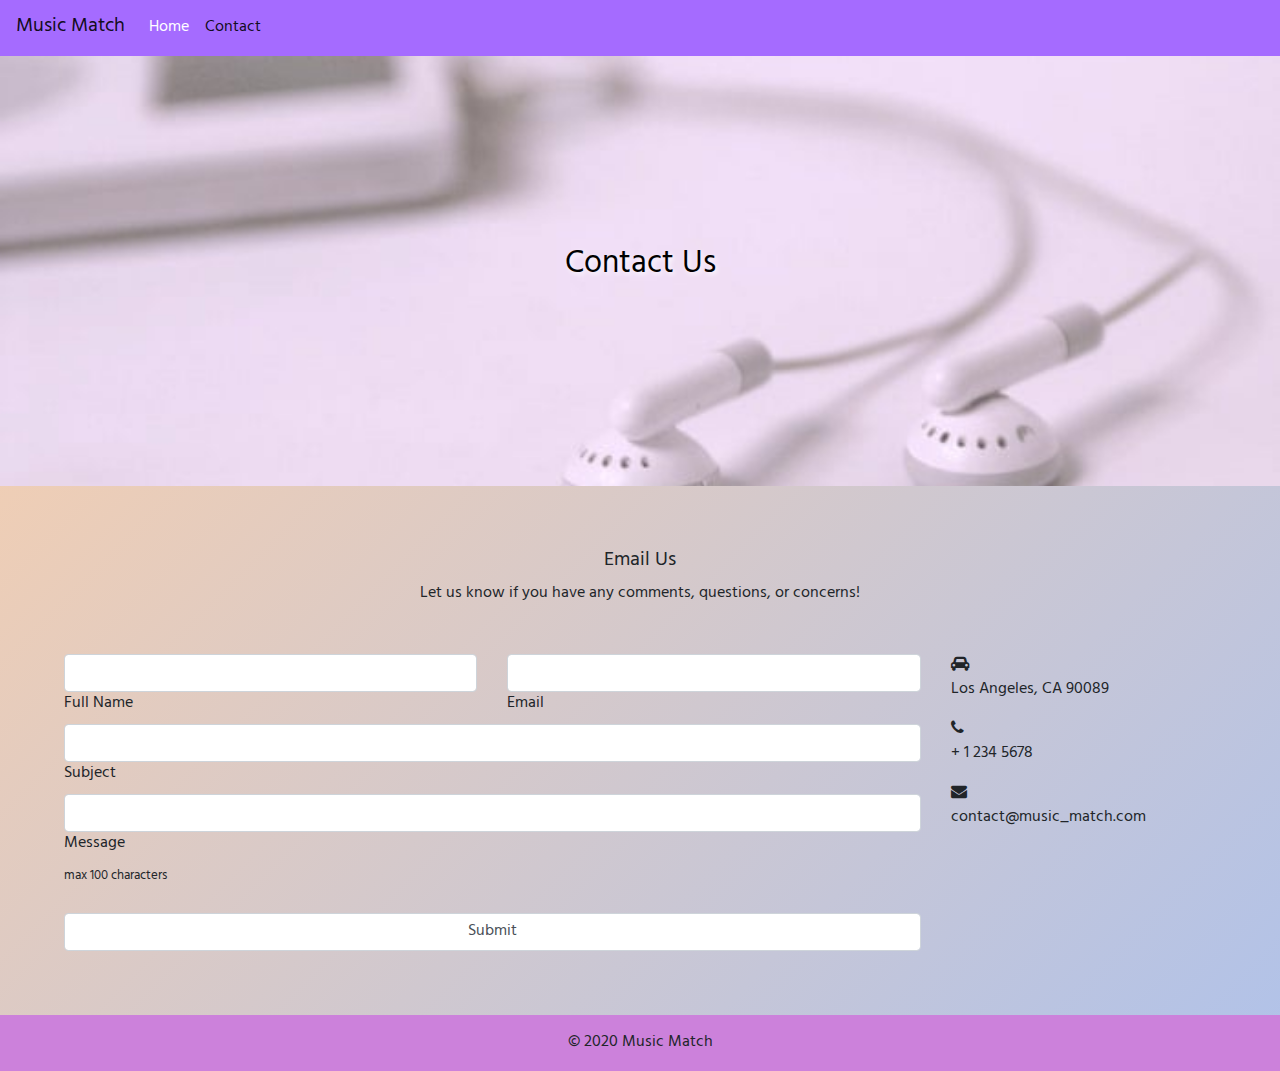
==== contact.html @ 12a33c71 "ok" ====
<!DOCTYPE html>
<html lang = "en">
<head>

	<meta charset="utf-8">
    <meta name="viewport" content="width=device-width, initial-scale=1, shrink-to-fit=no">

	<link rel="stylesheet" href="https://stackpath.bootstrapcdn.com/bootstrap/4.3.1/css/bootstrap.min.css" integrity="sha384-ggOyR0iXCbMQv3Xipma34MD+dH/1fQ784/j6cY/iJTQUOhcWr7x9JvoRxT2MZw1T" crossorigin="anonymous">
	<link rel="stylesheet" href="https://cdnjs.cloudflare.com/ajax/libs/font-awesome/4.7.0/css/font-awesome.min.css">
	<link rel="stylesheet" type="text/css" href="style1.css">


	<title>Contact Us</title>

</head>
<body>

	<nav class="navbar navbar-expand-md navbar-light">
	  <a class="navbar-brand" href="home.html">Music Match</a>
	  <button class="navbar-toggler" type="button" data-toggle="collapse" data-target="#navbarSupportedContent" aria-controls="navbarSupportedContent" aria-expanded="false" aria-label="Toggle navigation">
	    <span class="navbar-toggler-icon"></span>
	  </button>

	   <div class="collapse navbar-collapse" id="navbarSupportedContent">
        <ul id = "nav" class="navbar-nav mr-auto">
          <li class="nav-item">
            <a class="nav-link" onclick="link('home.html')">Home <span class="sr-only">(current)</span></a>
          </li>
          <li class="nav-item active">
            <a id = "con" class="nav-link"  onclick="link('contact.html')">Contact</a>
          </li>
        <li id = "hid" style = "visibility: hidden;" class="nav-item">
        	<a class="nav-link" onclick="link('t.html')">Your Stats</a>
        </li>
        </ul>
      </div>
	</nav>

	<div id = "header">
		<h2>Contact Us</h2>
	</div>

<div id = "contact">
	<h5 class = "text-center">Email Us</h5>

	    <p class="text-center w-responsive mx-auto mb-5"> Let us know if you have any comments, questions, or concerns! </p>

	    <div class="row">
	        <div class="col-md-9 mb-md-0 mb-5">
	            <form id="contact-form" name="contact-form" action = "confirm.php" method = "POST" >

	                <div class="row">

	                    <!--Grid column-->
	                    <div class="col-md-6">
	                        <div class="md-form mb-0">
	                            <input type="text" id="name" name="name" class="form-control" required>
	                            <label for="name" class="">Full Name</label>
	                
	                        </div>
	                    </div>
	                    <div class="col-md-6">
	                        <div class="md-form mb-0">
	                            <input type="email" id="email" name="email" class="form-control" required >
	                            <label for="email" class="">Email</label>
	                        </div>
	                    </div>
	                    <!--Grid column-->

	                </div>
	                <!--Grid row-->

	                <!--Grid row-->
	                <div class="row">
	                    <div class="col-md-12">
	                        <div class="md-form mb-0">
	                            <input type="text" id="subject" name="subject" class="form-control" required>
	                            <label for="subject" class="">Subject</label>
	                        </div>
	                    </div>
	                </div>
	                <!--Grid row-->

	                <!--Grid row-->
	                <div class="row">

	                    <!--Grid column-->
	                    <div class="col-md-12">

	                        <div class="md-form">
	                            <input type="text" id="message" name="message" class="form-control" required>
	                            <label for="message">Message</label>
	                            <small id="message-help" class="form-text"> max 100 characters</small>
	                        </div>

	                    </div>
	                </div>
	                <!--Grid row-->

	                <input type="submit" id="submit" name="submit" class="form-control">

	            </form>

	        </div>
	        <!--Grid column-->

	        <!--Grid column-->
	        <div class="col-md-3 text-center">
	            <ul class="list-unstyled mb-0">
	                <li><i class="fa fa-car"></i>
	                    <p>Los Angeles, CA 90089</p>
	                </li>

	                <li><i class="fa fa-phone "></i>
	                    <p>+ 1 234 5678</p>
	                </li>

	                <li><i class="fa fa-envelope"></i>
	                    <p>contact@music_match.com</p>
	                </li>
	            </ul>
	        </div>

	    </div>
</div>


	<footer class="page-footer font-small">
	  <div class="footer-copyright text-center py-3">© 2020 Music Match</div>
	</footer>


	<script src="https://code.jquery.com/jquery-3.3.1.slim.min.js" integrity="sha384-q8i/X+965DzO0rT7abK41JStQIAqVgRVzpbzo5smXKp4YfRvH+8abtTE1Pi6jizo" crossorigin="anonymous"></script>
<script src="https://cdnjs.cloudflare.com/ajax/libs/popper.js/1.14.7/umd/popper.min.js" integrity="sha384-UO2eT0CpHqdSJQ6hJty5KVphtPhzWj9WO1clHTMGa3JDZwrnQq4sF86dIHNDz0W1" crossorigin="anonymous"></script>
<script src="https://stackpath.bootstrapcdn.com/bootstrap/4.3.1/js/bootstrap.min.js" integrity="sha384-JjSmVgyd0p3pXB1rRibZUAYoIIy6OrQ6VrjIEaFf/nJGzIxFDsf4x0xIM+B07jRM" crossorigin="anonymous"></script>

<script>
 

		const z = function(e) {
		  if (e.target.value.length > 100 || e.target.value.length == 0){
		  	 e.target.className += " is-invalid";
		  	 document.querySelector('#message-help').style.color = "red";
		  }
		  else {
			 e.target.classList.remove("is-invalid");
		  	 document.querySelector('#message-help').style.color = "black";
		  }

		}

		document.querySelector('#message').addEventListener('input', z); 
	</script>
<script src = "mainc.js"></script>

</body>
</html>
---- style1.css ----
@font-face {
  font-family: "g";
  src: url("h.ttf");
}


.delete{
  background-color: white;
  border-radius: 6px;
  width: 90%;
  text-align: center;
  margin: 1%;
  visibility: hidden;
}

.like{
  background-color: pink;
  border-radius: 6px;
  width: 90%;
  text-align: center;
  margin: 1%;
}

body{
  font-family: g;
  margin: 0;
  width: 100%;
  background: linear-gradient(-45deg, #c4dbff, #d9adff, #96bdff, #ffd1a8);
  background-size: 400% 400%;
  animation: gradient 15s ease infinite;
}

@keyframes gradient {
  0% {
    background-position: 0% 50%;
  }
  50% {
    background-position: 100% 50%;
  }
  100% {
    background-position: 0% 50%;
  }

}

.res{
  text-align: center;
  padding:10%;
}

#rank{
  width: 50%;
  padding: 2%;
  margin-right: auto;
  margin-left: auto;
  display: block;
}


.palette-color{
  padding: 1%;
  width: 90%;
  margin-right: auto;
  margin-left: auto;
  display: block;
}

#p{
  width: 90%; margin-left: auto; margin-right: auto; display: block;
}

.i{
  display: block; margin-left: auto; margin-right: auto; width: 90%;
}


#header {
  padding: 15%;
  text-align: center;
  background-image: url("ear.jpg");
  background-size: cover;
  background-position: center;
  font-size: 35px;
  color: black;
  text-shadow: 2px 2px 5px white;
}

.is-invalid {
  color: red;
}

small{
  margin-bottom: 3%;
}

h2{
  text-align: center;
}

h4{
  text-align: center;
}

h3{
   animation: move 10s ease infinite;
}

@keyframes move {
  0% {
    color: darkBlue;
    text-shadow: 2px 2px 5px pink;
  }
  50% {
    color: darkPurple;
    text-shadow: 5px 5px 10px skyBlue;
  }
  100% {
    color: darkBlue;
    text-shadow: 2px 2px 5px white;
  }

}

#contact, #search{
  margin: 5%;
}

p{
  text-align: left;
}

ul{
  text-align: left;
}

img{
  padding: 1%;
}

.col-md{
  padding: 2%;
  text-align: center;
}

.col-md-8{
  padding: 2%;
  text-align: center;
}

.page-footer{
  background-color: #cc81db;
}

.navbar{
  background-color: #a56bff;
}

.navbar-light .navbar-nav .nav-link {
  color: white;
}

.navbar-light .navbar-nav .nav-link:hover {
  color: #003300;
}

#header p{
  font-size: 20px;
  text-shadow: 1px 1px black;
}


@media (min-width: 768px){
   img{
    padding: 3%;
   }

   .row2{
    flex-direction: row-reverse;
   }
}
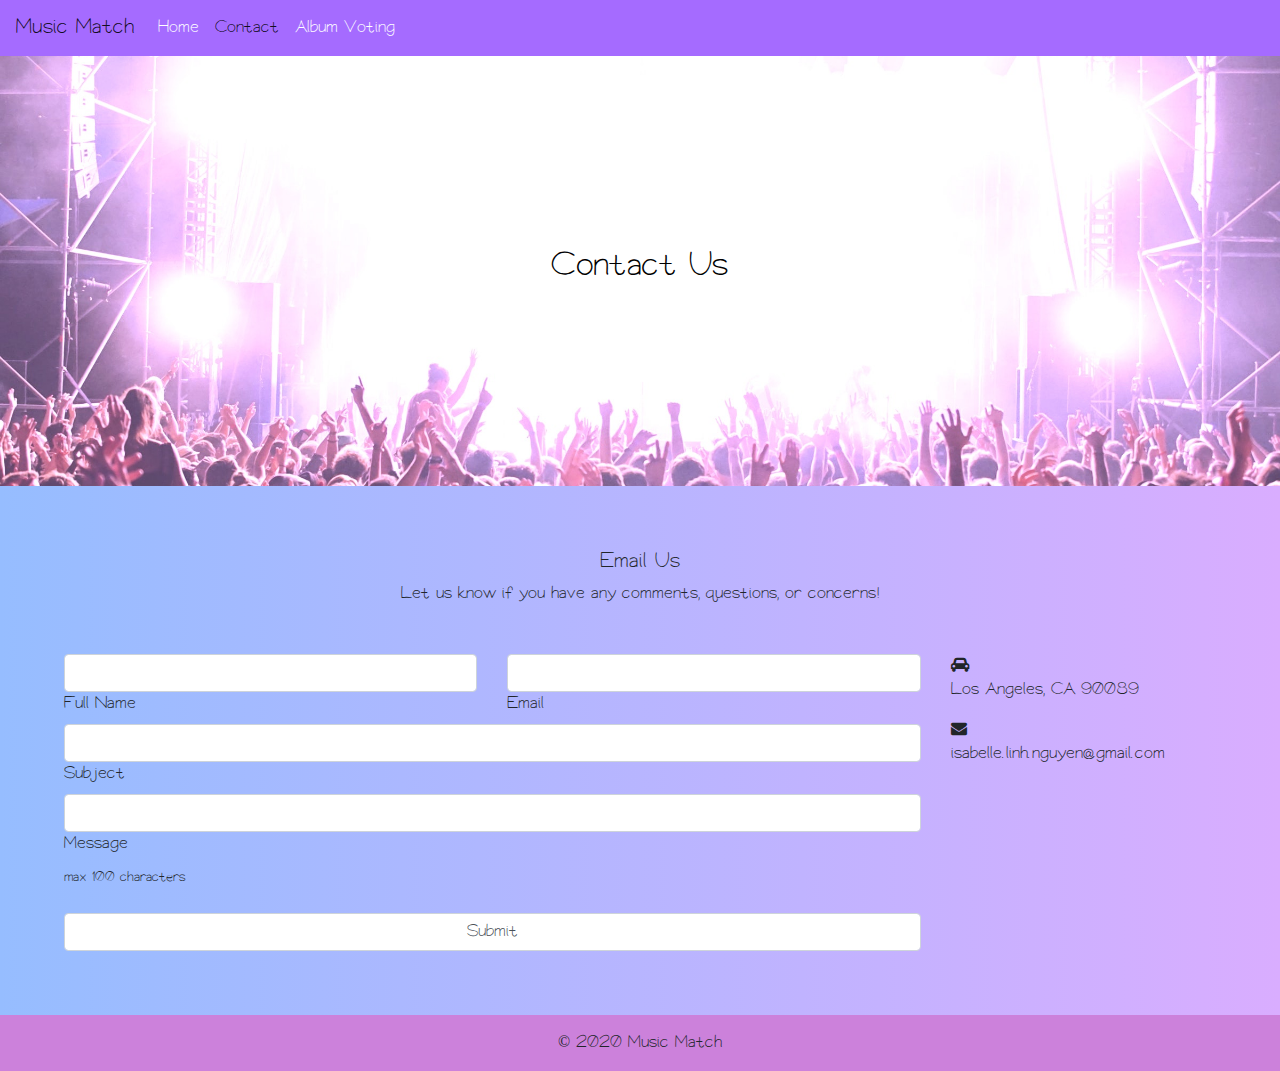
==== commit 1f5ffd8a: "update front" ====
--- a/contact.html
+++ b/contact.html
@@ -29,6 +29,9 @@
           <li class="nav-item active">
             <a id = "con" class="nav-link"  onclick="link('contact.html')">Contact</a>
           </li>
+          <li class="nav-item">
+        	<a class="nav-link" onclick="link('a.php')">Album Voting</a>
+        </li>
         <li id = "hid" style = "visibility: hidden;" class="nav-item">
         	<a class="nav-link" onclick="link('t.html')">Your Stats</a>
         </li>
@@ -111,12 +114,8 @@
 	                    <p>Los Angeles, CA 90089</p>
 	                </li>
 
-	                <li><i class="fa fa-phone "></i>
-	                    <p>+ 1 234 5678</p>
-	                </li>
-
 	                <li><i class="fa fa-envelope"></i>
-	                    <p>contact@music_match.com</p>
+	                    <p>isabelle.linh.nguyen@gmail.com</p>
 	                </li>
 	            </ul>
 	        </div>
--- a/style1.css
+++ b/style1.css
@@ -1,9 +1,15 @@
 
 @font-face {
   font-family: "g";
-  src: url("h.ttf");
+  src: url("book.ttf");
 }
 
+body{
+  font-family: g;
+  margin: 0;
+  width: 100%;
+  background: linear-gradient(-90deg, #d9adff, #96bdff);
+}
 
 .delete{
   background-color: white;
@@ -20,28 +26,6 @@
   width: 90%;
   text-align: center;
   margin: 1%;
-}
-
-body{
-  font-family: g;
-  margin: 0;
-  width: 100%;
-  background: linear-gradient(-45deg, #c4dbff, #d9adff, #96bdff, #ffd1a8);
-  background-size: 400% 400%;
-  animation: gradient 15s ease infinite;
-}
-
-@keyframes gradient {
-  0% {
-    background-position: 0% 50%;
-  }
-  50% {
-    background-position: 100% 50%;
-  }
-  100% {
-    background-position: 0% 50%;
-  }
-
 }
 
 .res{
@@ -78,7 +62,7 @@
 #header {
   padding: 15%;
   text-align: center;
-  background-image: url("ear.jpg");
+  background-image: url("music.jpg");
   background-size: cover;
   background-position: center;
   font-size: 35px;
@@ -102,25 +86,6 @@
   text-align: center;
 }
 
-h3{
-   animation: move 10s ease infinite;
-}
-
-@keyframes move {
-  0% {
-    color: darkBlue;
-    text-shadow: 2px 2px 5px pink;
-  }
-  50% {
-    color: darkPurple;
-    text-shadow: 5px 5px 10px skyBlue;
-  }
-  100% {
-    color: darkBlue;
-    text-shadow: 2px 2px 5px white;
-  }
-
-}
 
 #contact, #search{
   margin: 5%;
